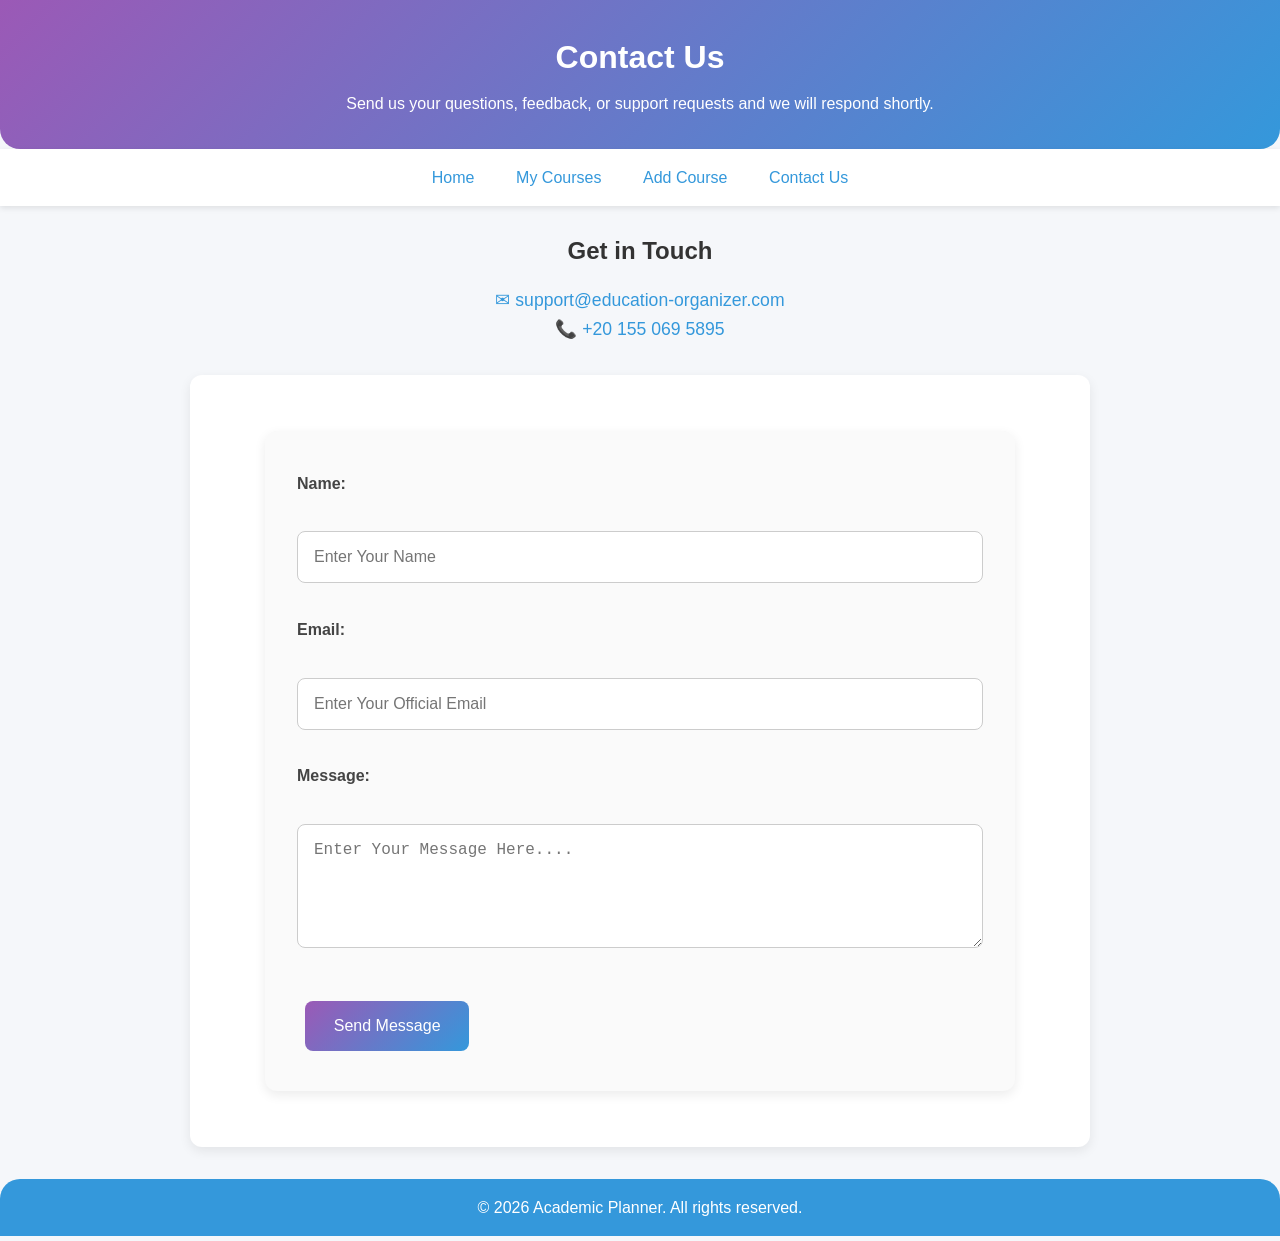
==== contact.html @ 2d509266 "Add files via upload" ====
<!DOCTYPE html>
<html lang="en">

<head>
    <title> Contact Us </title>
    <meta charset="UTF-8">
    <meta name="viewport" content="width=device-width, initial-scale=1.0">
    <meta name="description"
        content="A contact page for students to send messages, feedback, or support requests about the course management system.">
    <link rel="stylesheet" href="css/style.css" />
</head>

<body>

    <header>
        <h1>Contact Us</h1>
        <p>Send us your questions, feedback, or support requests and we will respond shortly.</p>
    </header>

    <nav>
        <ul>
            <li><a href="index.html" title="Go to home page ">Home</a></li>
            <li><a href="courses.html" title="Go to courses page">My Courses</a></li>
            <li><a href="add-course.html" title="Go to add-course page">Add Course</a></li>
            <li><a href="contact.html" title="Go to contact page">Contact Us</a></li>
        </ul>
    </nav>

    <br>

    <main>

        <section>

            <h2>Get in Touch</h2>

            <div class="contact-info">
                <p>&#9993; support@education-organizer.com</p>
                <p>&#128222; +20 155 069 5895</p>
            </div>

            <div class="box">

                <form class="contact-form">

                    <label for="name">Name:</label><br>
                    <input id="name" name="fullName" type="text" placeholder="Enter Your Name" required /><br>
                    <br>
                    <label for="email">Email:</label><br>
                    <input id="email" name="email" type="email" placeholder="Enter Your Official Email" required /><br>
                    <br>
                    <label for="message">Message:</label><br>
                    <textarea id="message" name="message" rows="5" cols="30" placeholder="Enter Your Message Here...."
                        required></textarea><br>
                    <br>
                    <input type="submit" value="Send Message" />

                </form>

            </div>

        </section>

    </main>

    <footer>
        <p>&copy; 2026 Academic Planner. All rights reserved.</p>
    </footer>

</body>

</html>
---- css/style.css ----
* {
    margin: 0;
    padding: 0;
    box-sizing: border-box;
}

body {
    font-family: 'Segoe UI', Arial, sans-serif;
    background-color: #f5f7fa;
    color: #333;
    line-height: 1.6;
}

header {
    background: linear-gradient(135deg, #9b59b6, #3498db);
    color: white;
    text-align: center;
    padding: 2rem 1rem;
    border-bottom-left-radius: 20px;
    border-bottom-right-radius: 20px;
}

header h1 {
    margin-bottom: 0.5rem;
}

nav {
    background: white;
    box-shadow: 0 2px 6px rgba(0, 0, 0, 0.1);
}

nav ul {
    display: flex;
    justify-content: center;
    list-style: none;
    padding: 0.5rem;
    flex-wrap: wrap;
}

nav ul li {
    margin: 0.5rem;
}

nav ul li a {
    color: #3498db;
    text-decoration: none;
    font-weight: 500;
    padding: 0.5rem 0.8rem;
    transition: color 0.3s, background 0.3s;
    border-radius: 6px;
}

nav ul li a:hover {
    background: #3498db;
    color: white;
}

.main-box,
.box,
.table-box {
    max-width: 900px;
    margin: 2rem auto;
    padding: 1.5rem;
    background: white;
    border-radius: 12px;
    box-shadow: 0 4px 12px rgba(0, 0, 0, 0.08);
}

.link-btn,
input[type="submit"] {
    display: inline-block;
    margin: 0.5rem;
    padding: 0.8rem 1.4rem;
    background: linear-gradient(135deg, #9b59b6, #3498db);
    color: white;
    text-decoration: none;
    border: none;
    border-radius: 8px;
    cursor: pointer;
    font-size: 1rem;
    transition: transform 0.2s ease, opacity 0.3s ease;
}

.link-btn:hover,
input[type="submit"]:hover {
    opacity: 0.9;
    transform: scale(1.05);
}

.table1 {
    width: 100%;
    border-collapse: collapse;
    margin-top: 1rem;
}

.table1 th,
.table1 td {
    border: 1px solid #e0e0e0;
    padding: 0.8rem;
    text-align: center;
}

.table1 th {
    background: #9b59b6;
    color: white;
}

.stats-box {
    display: flex;
    justify-content: space-around;
    margin-top: 1.5rem;
    flex-wrap: wrap;
    gap: 1rem;
}

.card {
    background: #fdfdfd;
    padding: 1rem;
    border-radius: 10px;
    text-align: center;
    width: 28%;
    box-shadow: 0 2px 8px rgba(0, 0, 0, 0.08);
}

.card h3 {
    color: #3498db;
    margin-bottom: 0.5rem;
}

.course-form label {
    font-weight: 600;
    color: #444;
    display: block;
    margin-top: 0.5rem;
}

.course-form input[type="text"],
.course-form input[type="number"],
.course-form textarea {
    width: 100%;
    padding: 0.8rem;
    margin-top: 0.4rem;
    border: 1px solid #ccc;
    border-radius: 8px;
    background: #fafafa;
    font-size: 1rem;
    transition: all 0.3s ease;
}

.course-form input:focus,
.course-form textarea:focus {
    border-color: #3498db;
    outline: none;
    box-shadow: 0 0 8px rgba(52, 152, 219, 0.4);
    background: white;
}

.list-box ul {
    list-style: disc inside;
    margin-left: 1rem;
    line-height: 1.8;
    font-size: 1rem;
}

.stats-sec h2 {
    text-align: center;
    margin-bottom: 1rem;
}

h2 {
    text-align: center;
    margin-bottom: 1rem;
}

.contact-section {
    max-width: 900px;
    margin: 2rem auto;
    padding: 2rem;
    background: white;
    border-radius: 12px;
    box-shadow: 0 4px 12px rgba(0, 0, 0, 0.08);
    text-align: center;
}

.contact-section h2 {
    margin-bottom: 1rem;
    color: #333;
}

.contact-section p {
    margin-bottom: 0.5rem;
    color: #555;
}

.contact-info {
    margin: 1rem 0;
    font-size: 1.1rem;
    font-weight: 500;
    color: #3498db;
    text-align: center;
}

.contact-form {
    max-width: 750px;
    margin: 2rem auto;
    padding: 2rem;
    background: #fafafa;
    border-radius: 12px;
    box-shadow: 0 4px 12px rgba(0, 0, 0, 0.08);
}

.contact-form label {
    font-weight: 600;
    color: #444;
    display: block;
    margin-top: 0.5rem;
    text-align: left;
}

.contact-form input[type="text"],
.contact-form input[type="email"],
.contact-form input[type="tel"],
.contact-form textarea {
    width: 100%;
    padding: 1rem;
    margin-top: 0.6rem;
    border: 1px solid #ccc;
    border-radius: 8px;
    background: white;
    font-size: 1rem;
    transition: all 0.3s ease;
}

.contact-form input:focus,
.contact-form textarea:focus {
    border-color: #3498db;
    outline: none;
    box-shadow: 0 0 8px rgba(52, 152, 219, 0.4);
}

.contact-form input[type="submit"] {
    background: linear-gradient(135deg, #9b59b6, #3498db);
    color: white;
    border: none;
    padding: 1rem 1.8rem;
    border-radius: 8px;
    cursor: pointer;
    font-size: 1rem;
    transition: transform 0.2s ease, opacity 0.3s ease;
    margin-top: 1.2rem;
}

.contact-form input[type="submit"]:hover {
    opacity: 0.9;
    transform: scale(1.05);
}

.btn {
    text-align: center;
    margin: 2rem auto;
}

footer {
    text-align: center;
    padding: 1rem;
    background: #3498db;
    color: white;
    margin-top: 2rem;
    border-top-left-radius: 20px;
    border-top-right-radius: 20px;
    position: relative;
}

@media (max-width: 768px) {
    nav ul {
        flex-direction: column;
    }

    .stats-box {
        flex-direction: column;
        align-items: center;
    }

    .card {
        width: 90%;
    }

    .contact-form {
        max-width: 95%;
        padding: 1.5rem;
    }

    .main-box,
    .box,
    .table-box {
        width: 95%;
        padding: 1rem;
    }
}

@media (max-width: 480px) {
    header {
        padding: 1.5rem 0.5rem;
    }

    nav ul li {
        margin: 0.3rem 0;
    }

    .link-btn,
    input[type="submit"] {
        width: 100%;
        text-align: center;
    }

    .contact-form input[type="text"],
    .contact-form input[type="email"],
    .contact-form input[type="tel"],
    .contact-form textarea {
        font-size: 0.9rem;
    }
}
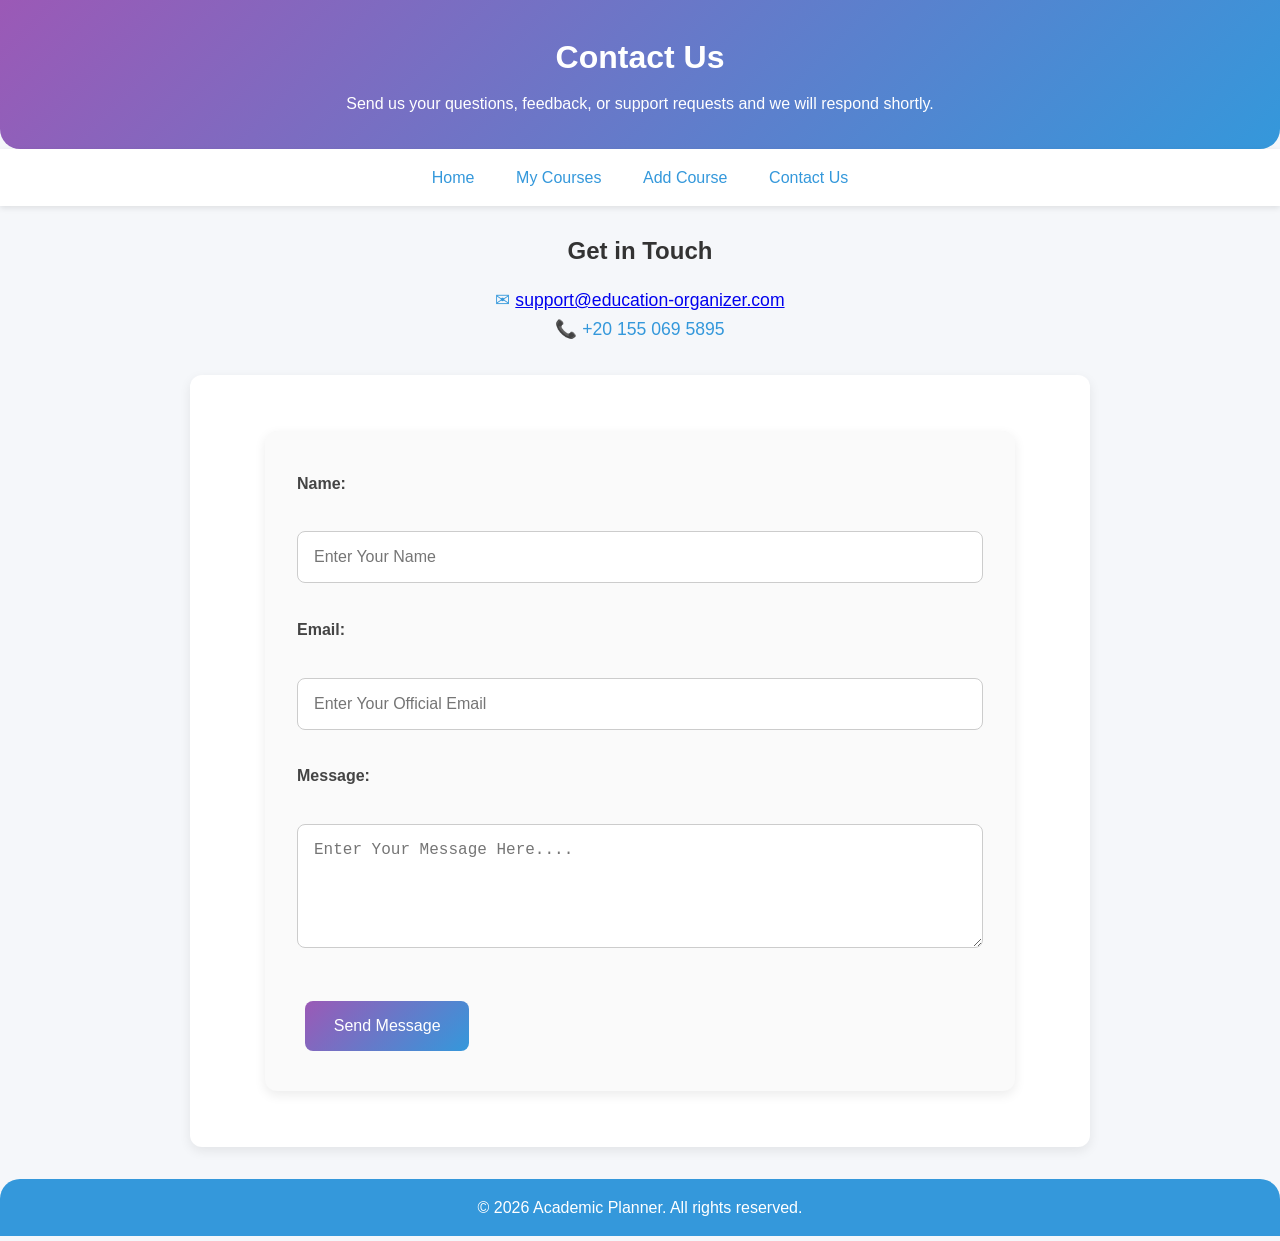
==== commit f0aee673: "Add files via upload" ====
--- a/contact.html
+++ b/contact.html
@@ -35,7 +35,12 @@
             <h2>Get in Touch</h2>
 
             <div class="contact-info">
-                <p>&#9993; support@education-organizer.com</p>
+                <p>
+                    &#9993;
+                    <a href="mailto:support@education-organizer.com" title="send message to me">
+                        support@education-organizer.com
+                    </a>
+                </p>
                 <p>&#128222; +20 155 069 5895</p>
             </div>
 
--- a/css/style.css
+++ b/css/style.css
@@ -273,7 +273,12 @@
 
 @media (max-width: 768px) {
     nav ul {
-        flex-direction: column;
+        flex-wrap: nowrap;
+        overflow-x: auto;
+    }
+
+    nav ul li {
+        flex: 0 0 auto;
     }
 
     .stats-box {
@@ -296,6 +301,14 @@
         width: 95%;
         padding: 1rem;
     }
+
+    .table-box {
+        overflow-x: auto;
+    }
+
+    .table1 {
+        min-width: 600px;
+    }
 }
 
 @media (max-width: 480px) {
@@ -312,11 +325,4 @@
         width: 100%;
         text-align: center;
     }
-
-    .contact-form input[type="text"],
-    .contact-form input[type="email"],
-    .contact-form input[type="tel"],
-    .contact-form textarea {
-        font-size: 0.9rem;
-    }
 }
